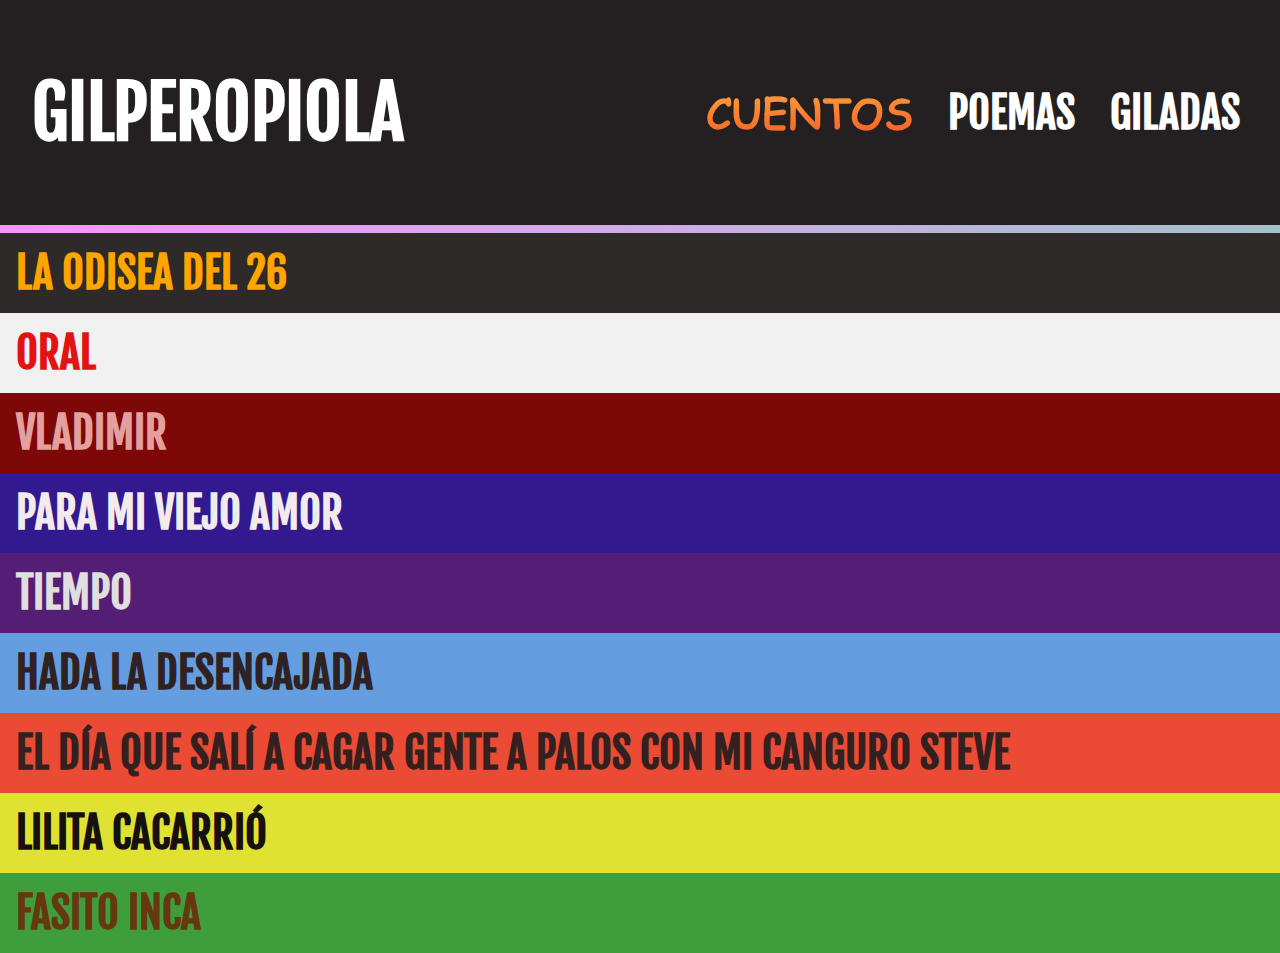
==== index.html @ e0085d78 "fixes responsive" ====
<!doctype html>
<html lang="en">

<head>
  <meta charset="utf-8">
  <meta name="viewport"
    content="width=device-width, initial-scale=0.86, maximum-scale=3.0, minimum-scale=0.86, user-scalable=no">

  <link rel="stylesheet" type="text/css" href="index.css">
  <link rel="stylesheet" type="text/css" href="CSSHelpers/Color.css">
  <link rel="stylesheet" type="text/css" href="CSSHelpers/Effects.css">
  <link rel="stylesheet" type="text/css" href="CSSHelpers/Font.css">
  <link rel="stylesheet" type="text/css" href="CSSHelpers/FontMediaQueries.css">
  <link rel="stylesheet" type="text/css" href="CSSHelpers/Misc.css">
  <link rel="stylesheet" type="text/css" href="CSSHelpers/Position.css">
  <link rel="stylesheet" type="text/css" href="CSSHelpers/Size.css">
  <link rel="stylesheet" type="text/css" href="CSSHelpers/Space.css">

  <link href="https://fonts.googleapis.com/css?family=Fjalla+One" rel="stylesheet">
  <link href="BebasNeue.ttf" rel="stylesheet">
  <link href="ComicSans.ttf" rel="stylesheet">

  <script src="https://ajax.googleapis.com/ajax/libs/jquery/3.3.1/jquery.min.js"></script>

  <title>@gilperopiola</title>
</head>

<!------------------------------------------------------------------------------>

<script>

  let selectedTab = "CUENTOS"

  $(document).ready(function () {

    $('.entry').hover(function () {
      let readLabel = $(this).children(".fifthWidth")
      readLabel.fadeIn(150)
    }, function () {
      let readLabel = $(this).children(".fifthWidth")
      readLabel.fadeOut(150)
    })

    $('.tab').hover(function () {
      let classesArray = $(this).attr('class').split(/\s+/)

      let selected = false
      for (let i = 0; i < classesArray.length; i++) {
        if (classesArray[i] === "tabSelected") {
          selected = true
        }
      }

      if (!selected) {
        $(this).addClass("lightRed")
        $(this).addClass("pointer")
      }

    }, function () {
      $(this).removeClass("lightRed")
      $(this).removeClass("pointer")
    })

    $('.tab').on("click", function () {
      $('.tab').each(function () {
        $(this).removeClass("tabSelected")
        $(this).removeClass("pointer")
      })

      $(this).addClass("tabSelected")

      selectedTab = $(this).text()

      switch (selectedTab) {
        case "CUENTOS":
          $("#cuentos").show()
          $("#poemas").hide()
          $("#giladas").hide()
          break
        case "POEMAS":
          $("#cuentos").hide()
          $("#poemas").show()
          $("#giladas").hide()
          break
        case "GILADAS":
          $("#cuentos").hide()
          $("#poemas").hide()
          $("#giladas").show()
          break
      }
    })
  })

</script>

<!------------------------------------------------------------------------------>

<body>
  <div class="quarterHeight tertiaryBack alignVertical">
    <h1 class="white fontEnormous marH32 left inlineBlock less1100fontHuge">GILPEROPIOLA</h1>

    <div class="right fullWidth alignRight">
      <h1 class="white fontHuge inlineBlock tab less1100fontMediumBig tabSelected">CUENTOS</h1>
      <h1 class="white fontHuge marH32 inlineBlock tab less1100fontMediumBig">POEMAS</h1>
      <h1 class="white fontHuge marRight40 inlineBlock tab less1100fontMediumBig">GILADAS</h1>
    </div>
  </div>

  <div class="height8 fullWidth gradientEffect"></div>

  <div id="cuentos">
    <div onclick="window.location.assign('./cuentos/la-odisea-del-26')"
      class="entry height80 alignVertical alignLeft pointer" style="background-color: #2e2a2a;">
      <h1 class="fontHuge marLeft16 fourFifthsWidth" style="color: #ffa500;">LA ODISEA DEL 26</h1>

      <div class="alignRight fifthWidth" style="display: none">
        <h1 class="fontMediumBig marRight16 right white">LEER</h1>
      </div>
    </div>
    <div onclick="window.location.assign('./cuentos/oral')" class="entry height80 alignVertical alignLeft pointer"
      style="background-color: #f1f1f1;">
      <h1 class="fontHuge marLeft16 fourFifthsWidth" style="color: #e21313;">ORAL</h1>

      <div class="alignRight fifthWidth" style="display: none">
        <h1 class="fontMediumBig marRight16 right" style="color: #e21313;">LEER</h1>
      </div>
    </div>
    <div onclick="window.location.assign('./cuentos/vladimir')" class="entry height80 alignVertical alignLeft pointer"
      style="background-color: #7e0707;">
      <h1 class="fontHuge marLeft16 fourFifthsWidth" style="color: #e49f9f;">VLADIMIR</h1>

      <div class="alignRight fifthWidth" style="display: none">
        <h1 class="fontMediumBig marRight16 right white">LEER</h1>
      </div>
    </div>
    <div onclick="window.location.assign('./cuentos/para-mi-viejo-amor')"
      class="entry height80 alignVertical alignLeft pointer" style="background-color: #32198f;">
      <h1 class="fontHuge marLeft16 fourFifthsWidth" style="color: #f3ebeb;">PARA MI VIEJO AMOR</h1>

      <div class="alignRight fifthWidth" style="display: none">
        <h1 class="fontMediumBig marRight16 right white">LEER</h1>
      </div>
    </div>
    <div onclick="window.location.assign('./cuentos/tiempo')" class="entry height80 alignVertical alignLeft pointer"
      style="background-color: #541e77;">
      <h1 class="fontHuge marLeft16 fourFifthsWidth" style="color: #dfdfdf;">TIEMPO</h1>

      <div class="alignRight fifthWidth" style="display: none">
        <h1 class="fontMediumBig marRight16 right white">LEER</h1>
      </div>
    </div>
    <div onclick="window.location.assign('./cuentos/hada-la-desencajada')"
      class="entry height80 alignVertical alignLeft pointer" style="background-color: #649ee0;">
      <h1 class="fontHuge marLeft16 fourFifthsWidth" style="color: #302222;">HADA LA DESENCAJADA</h1>

      <div class="alignRight fifthWidth" style="display: none">
        <h1 class="fontMediumBig marRight16 right white">LEER</h1>
      </div>
    </div>
    <div onclick="window.location.assign('./cuentos/el-dia-que-etc')"
      class="entry height80 alignVertical alignLeft pointer" style="background-color: #eb4a34;">
      <h1 class="fontHuge marLeft16 fourFifthsWidth less1100fontMedium" style="color: #352020;">EL DÍA QUE SALÍ A CAGAR
        GENTE A PALOS CON
        MI CANGURO STEVE
      </h1>

      <div class="alignRight fifthWidth" style="display: none">
        <h1 class="fontMediumBig marRight16 right white">LEER</h1>
      </div>
    </div>
    <div onclick="window.location.assign('./cuentos/lilita-cacarrio')"
      class="entry height80 alignVertical alignLeft pointer" style="background-color: #dfe231;">
      <h1 class="fontHuge marLeft16 fourFifthsWidth" style="color: #161010;">LILITA
        CACARRIÓ</h1>

      <div class="alignRight fifthWidth" style="display: none">
        <h1 class="fontMediumBig marRight16 right" style="color: #161010;">LEER</h1>
      </div>
    </div>
    <div onclick="window.location.assign('./cuentos/fasito-inca')"
      class="entry height80 alignVertical alignLeft pointer" style="background-color: #3f9e3c;">
      <h1 class="fontHuge marLeft16 fourFifthsWidth" style="color: #69320cf6;">FASITO INCA</h1>

      <div class="alignRight fifthWidth" style="display: none">
        <h1 class="fontMediumBig marRight16 right white">LEER</h1>
      </div>
    </div>
  </div>


  <div id="poemas" style="display: none">
    <div class="entry height80 alignVertical alignLeft pointer" style="background-color: #ac1793;">
      <h1 class="fontHuge marLeft16 fourFifthsWidth" style="color: #f8f8f8f6;">EL TERRIVIAJE</h1>

      <div class="alignRight fifthWidth" style="display: none">
        <h1 class="fontMediumBig marRight16 right white">LEER</h1>
      </div>
    </div>

    <div class="entry height80 alignVertical alignLeft pointer" style="background-color: #a58736;">
      <h1 class="fontHuge marLeft16 fourFifthsWidth" style="color: #f8f8f8f6;">PRISIÓN DE TELA</h1>

      <div class="alignRight fifthWidth" style="display: none">
        <h1 class="fontMediumBig marRight16 right white">LEER</h1>
      </div>
    </div>

    <div class="entry height80 alignVertical alignLeft pointer" style="background-color: #34be4b;">
      <h1 class="fontHuge marLeft16 fourFifthsWidth" style="color: #236b2ff6;">LA MUJER TAUTOLOGÍA</h1>

      <div class="alignRight fifthWidth" style="display: none">
        <h1 class="fontMediumBig marRight16 right white">LEER</h1>
      </div>
    </div>

    <div class="entry height80 alignVertical alignLeft pointer" style="background-color: #b13a16;">
      <h1 class="fontHuge marLeft16 fourFifthsWidth" style="color: #3f0505f6;">LABIOS DE TUCA</h1>

      <div class="alignRight fifthWidth" style="display: none">
        <h1 class="fontMediumBig marRight16 right white">LEER</h1>
      </div>
    </div>

    <div class="entry height80 alignVertical alignLeft pointer" style="background-color: #3b0f6d;">
      <h1 class="fontHuge marLeft16 fourFifthsWidth" style="color: #f8f8f8f6;">DEVENIR</h1>

      <div class="alignRight fifthWidth" style="display: none">
        <h1 class="fontMediumBig marRight16 right white">LEER</h1>
      </div>
    </div>

    <div class="entry height80 alignVertical alignLeft pointer" style="background-color: #cc7dbf;">
      <h1 class="fontHuge marLeft16 fourFifthsWidth" style="color: #000000f6;">CONI CONITA</h1>

      <div class="alignRight fifthWidth" style="display: none">
        <h1 class="fontMediumBig marRight16 right white">LEER</h1>
      </div>
    </div>

    <div class="entry height80 alignVertical alignLeft pointer" style="background-color: #78ac17;">
      <h1 class="fontHuge marLeft16 fourFifthsWidth" style="color: #0c0505f6;">SOY GILPEROPIOLA</h1>

      <div class="alignRight fifthWidth" style="display: none">
        <h1 class="fontMediumBig marRight16 right white">LEER</h1>
      </div>
    </div>

    <div class="entry height80 alignVertical alignLeft pointer" style="background-color: #68295d;">
      <h1 class="fontHuge marLeft16 fourFifthsWidth" style="color: #f8f8f8f6;">EL REINO DEL REINO DE PIPA NOVENA</h1>

      <div class="alignRight fifthWidth" style="display: none">
        <h1 class="fontMediumBig marRight16 right white">LEER</h1>
      </div>
    </div>

    <div class="entry height80 alignVertical alignLeft pointer" style="background-color: #2b67b4;">
      <h1 class="fontHuge marLeft16 fourFifthsWidth" style="color: #1f0a0af6;">CARLOTA LA GOTA</h1>

      <div class="alignRight fifthWidth" style="display: none">
        <h1 class="fontMediumBig marRight16 right white">LEER</h1>
      </div>
    </div>

    <div class="entry height80 alignVertical alignLeft pointer" style="background-color: #db9442;">
      <h1 class="fontHuge marLeft16 fourFifthsWidth" style="color: #632968f6;">NUDE DEL ALMA</h1>

      <div class="alignRight fifthWidth" style="display: none">
        <h1 class="fontMediumBig marRight16 right white">LEER</h1>
      </div>
    </div>

    <div class="entry height80 alignVertical alignLeft pointer" style="background-color: #979296;">
      <h1 class="fontHuge marLeft16 fourFifthsWidth" style="color: #fffffff6;">A VECES ESCRIBO</h1>

      <div class="alignRight fifthWidth" style="display: none">
        <h1 class="fontMediumBig marRight16 right white">LEER</h1>
      </div>
    </div>
  </div>




  <div id="giladas" style="display: none">

  </div>

</body>

</html>
---- index.css ----
html {
    height: 100%;
}

body {
	font-family: Fjalla One;
    background-color: #242021; 
    text-align: center;
    margin: 0;
    height: 100%;
}

.wholeScreen {
    height: 100%;
    background: url("background.jpg");
    background-size: cover;
}

.tabSelected {
    background-image: -webkit-linear-gradient(92deg, #f35626, #feab3a);
	-webkit-background-clip: text;
	-webkit-text-fill-color: transparent;
	-webkit-animation: hue 10s infinite linear;
}

@-webkit-keyframes hue {
    from {
      -webkit-filter: hue-rotate(0deg);
    }
    to {
      -webkit-filter: hue-rotate(-360deg);
    }
}

@font-face {
    font-family: "Comic";
    src: url("Comic.woff") format("woff");
}

.tabSelected {
    font-family: "Comic";
}
---- CSSHelpers/Color.css ----
/* lyfe companyon color schema */

/* primary: #2cbcb2 */
/* secondary: #f3ae27 */
/* tertiary: #242021 */
/* quaternary: #31a015 */

.primary {
    color: #2cbcb2;
}

.primaryBack {
    background-color: #2cbcb2;
}

.primaryBorder {
    border-color: #2cbcb2;
}

.primaryHover:hover {
    color: #2cbcb2;
}

.primaryBackHover:hover {
    background-color: #2cbcb2;
}

.secondary {
    color: #f3ae27;
}

.secondaryBack {
    background-color: #f3ae27;
}
.secondaryHover:hover {
    color: #f3ae27;
}

.secondaryBackHover:hover {
    background-color: #f3ae27;
}

.secondaryBorder {
    border-color: #f3ae27;
}

.tertiary {
    color: #242021;
}

.tertiaryBack {
    background-color: #242021;
}

.tertiaryHover:hover {
    color: #242021;
}

.tertiaryBackHover:hover {
    background-color: #242021;
}

.tertiaryBorder {
    border-color: #242021;
}

.quaternary {
    color: #31a015;
}

.quaternaryBack {
    background-color: #31a015;
}

.quaternaryHover:hover {
    color: #31a015;
}

.quaternaryBackHover:hover {
    background-color: #31a015;
}

.quaternaryBorder {
    border-color: #31a015;
}

.quinary {
    color: #e48c58;
}

.quinaryBack {
    background-color: #e48c58;
}
.quinaryHover:hover {
    color: #e48c58;
}

.quinaryBackHover:hover {
    background-color: #e48c58;
}

.quinaryBorder {
    border-color: #e48c58;
}

/* general */

.white {
    color: white;
}

.whiteImportant {
    color: white!important;
}

.whiteBack {
    background-color: white;
}
.whiteHover:hover {
    color: white;
}

.whiteBackHover:hover {
    background-color: white;
}

.whiteBorder {
    border-color: white;
}

.gray {
    color: gray;
}

.grayBack {
    background-color: gray;
}
.grayHover:hover {
    color: gray;
}

.grayBackHover:hover {
    background-color: gray;
}

.grayBorder {
    border-color: gray;
}

.darkGray {
    color: #484848;
}

.darkGrayBack {
    background-color: #484848;
}
.darkGrayHover:hover {
    color: #484848;
}

.darkGrayBackHover:hover {
    background-color: #484848;
}

.darkGrayBorder {
    border-color: #484848;
}

.black {
    color: black;
}

.blackBack {
    background-color: black;
}
.blackHover:hover {
    color: black;
}

.blackBackHover:hover {
    background-color: black;
}

.blackBorder {
    border-color: black;
}

.red {
    color: red;
}

.redBack {
    background-color: red;
}
.redHover:hover {
    color: red;
}

.redBackHover:hover {
    background-color: red;
}

.lightRed {
    color: #f74949;
}

.lightRedBack {
    background-color: #f74949;
}
.lightRedHover:hover {
    color: #f74949;
}

.lightRedBackHover:hover {
    background-color: #f74949;
}

.darkRed {
    color: #b10000;
}

.darkRedBack {
    background-color: #b10000;
}
.darkRedHover:hover {
    color: #b10000;
}

.darkRedBackHover:hover {
    background-color: #b10000;
}

.brownishRed {
    color: #a91a1a;
}

.brownishRedBack {
    background-color: #a91a1a;
}

.green {
    color: green;
}

.greenBack {
    background-color: green;
}
.greenHover:hover {
    color: green;
}

.greenBackHover:hover {
    background-color: green;
}

.lightGreen {
    color: #3fc327;
}

.lightGreenBack {
    background-color: #3fc327;
}
.lightGreenHover:hover {
    color: #3fc327;
}

.lightGreenBackHover:hover {
    background-color: #3fc327;
}

.darkGreen {
    color: #1a4d1a;
}

.darkGreenBack {
    background-color: #1a4d1a;
}
.darkGreenHover:hover {
    color: #1a4d1a;
}

.darkGreenBackHover:hover {
    background-color: #1a4d1a;
}

.lime {
    color: greenyellow;
}

.limeBack {
    background-color: greenyellow;
}
.limeHover:hover {
    color: greenyellow;
}

.limeBackHover:hover {
    background-color: greenyellow;
}

.yellow {
    color: yellow;
}

.yellowBack {
    background-color: yellow;
}

.orange {
    color: orange;
}

.orangeBack {
    background-color: orange;
}

.blue {
    color: blue;
}

.blueBack {
    background-color: blue;
}

.lightBlue {
    color: #5faeff;
}

.lightBlueBack {
    background-color: #5faeff;
}

.silver {
    color: #f0f2f5;
}

.silverBack {
    background-color: #f0f2f5;
}
.silverHover:hover {
    color: #f0f2f5;
}

.silverBackHover:hover {
    background-color: #f0f2f5;
}
---- CSSHelpers/Effects.css ----
.darken {
    background:linear-gradient(
        rgba(0, 0, 0, 0.1), 
        rgba(0, 0, 0, 0.1)
    );
}

.translucent {
    opacity: 0.7;
}

.shadowRight {
    -webkit-box-shadow: 2px 0px 4px -1px rgba(51,51,51,1);
    -moz-box-shadow: 2px 0px 4px -1px rgba(51,51,51,1);
    box-shadow: 2px 0px 4px -1px rgba(51,51,51,1);
}

.shadowDown {
    -webkit-box-shadow: 0px 3px 4px -1px rgba(51,51,51,1);
    -moz-box-shadow: 0px 3px 4px -1px rgba(51,51,51,1);
    box-shadow: 0px 3px 4px -1px rgba(51,51,51,1);
}

/* effects */
.hoverEffect1:hover{
    background-color: #5faeff;
    color: white;
    font-weight: bold;
    transition: 0.125s;
}

.gradientEffect {
    background: linear-gradient(270deg, #aa5af0, #342aff, #ff3b2a, #ffbe2a, #2aff83, #f895ff);
    background-size: 1200% 1200%;

    -webkit-animation: GradientEffect 15s ease infinite;
    -moz-animation: GradientEffect 15s ease infinite;
    animation: GradientEffect 15s ease infinite;
}

.gradientEffect2 {
    background: linear-gradient(270deg, #3a353e, #61169e);
    background-size: 400% 400%;
    
    -webkit-animation: GradientEffect 5s ease infinite;
    -moz-animation: GradientEffect 5s ease infinite;
    animation: GradientEffect 5s ease infinite;
}

.gradientEffectDark {
    background: linear-gradient(270deg, #3a353e, #61169e, #9e2116, #439e16, #1032af, #9e2d6a);
    background-size: 1200% 1200%;

    -webkit-animation: GradientEffect 5s ease infinite;
    -moz-animation: GradientEffect 5s ease infinite;
    animation: GradientEffect 5s ease infinite;
}

@-webkit-keyframes GradientEffect {
    0%{background-position:0% 50%}
    50%{background-position:100% 50%}
    100%{background-position:0% 50%}
}
@-moz-keyframes GradientEffect {
    0%{background-position:0% 50%}
    50%{background-position:100% 50%}
    100%{background-position:0% 50%}
}
@keyframes GradientEffect {
    0%{background-position:0% 50%}
    50%{background-position:100% 50%}
    100%{background-position:0% 50%}
}
---- CSSHelpers/Font.css ----
.fjallaOne {
    font-family: "Fjalla One";
}

.bitter {
    font-family: "Bitter";
}

.fontSmall {
    font-size: 14px;
}

.fontMedium {
    font-size: 24px;
}

.fontMediumBig {
    font-size: 28px;
}

.fontBig {
    font-size: 32px;
}

.fontHuge {
    font-size: 42px;
}

.fontEnormous {
    font-size: 72px;
}

.bold {
    font-weight: bold;
}

/* in-depth */

.font10 {
    font-size: 10px;
}

.font12 {
    font-size: 12px;
}

.font14 {
    font-size: 14px;
}

.font16 {
    font-size: 16px;
}

.font18 {
    font-size: 18px;
}

.font20 {
    font-size: 20px;
}

.uppercase {
    text-transform: uppercase;
}

.lowercase {
    text-transform: lowercase;
}

.lineHeight10 {
    line-height: 10em;
}
---- CSSHelpers/FontMediaQueries.css ----
@media (max-width: 1100px) {
    .less1100fjallaOne {
        font-family: "Fjalla One";
    }

    .less1100bitter {
        font-family: "Bitter";
    }

    .less1100fontSmall {
        font-size: 14px;
    }

    .less1100fontMedium {
        font-size: 24px;
    }

    .less1100fontMediumBig {
        font-size: 28px;
    }

    .less1100fontBig {
        font-size: 32px;
    }

    .less1100fontHuge {
        font-size: 42px;
    }

    .less1100fontEnormous {
        font-size: 72px;
    }

    .less1100bold {
        font-weight: bold;
    }

    /* in-depth */

    .less1100font10 {
        font-size: 10px;
    }

    .less1100font12 {
        font-size: 12px;
    }

    .less1100font14 {
        font-size: 14px;
    }

    .less1100font16 {
        font-size: 16px;
    }

    .less1100font18 {
        font-size: 18px;
    }

    .less1100font20 {
        font-size: 20px;
    }

    .less1100uppercase {
        text-transform: uppercase;
    }

    .less1100lowercase {
        text-transform: lowercase;
    }

    .less1100lineHeight10 {
        line-height: 10em;
    }
}
---- CSSHelpers/Misc.css ----
.pointer {
    cursor: pointer;
}

.hidden {
    display: none;
}

.scrollY {
    overflow-y: scroll;
}

.scrollX {
    overflow-x: scroll;
}

/* special selectors */
.oddDarken:nth-child(even) {
    background:linear-gradient(
        rgba(0, 0, 0, 0.2), 
        rgba(0, 0, 0, 0.2)
    );
}

.silverPlaceholder::-webkit-input-placeholder {
    color: #f0f2f5;
}
---- CSSHelpers/Position.css ----
.inline {
    display: inline;
}

.inlineBlock {
    display: inline-block;
}

.block {
    display: block;
}

.left {
    float: left;
}

.right {
    float: right;
}

.alignLeft {
    text-align: left;
}

.alignCenter {
    text-align: center;
}

.alignRight {
    text-align: right;
}

/* position fixed */
.left0 {
    position: fixed;
    left: 0;
}
.right0 {
    position: fixed;
    right: 0;
}
.top0 {
    position: fixed;
    top: 0;
}
.bottom0 {
    position: fixed;
    bottom: 0;
}

.right24 {
    position: fixed;
    right: 24px;
} 

.bottom24 {
    position: fixed;
    bottom: 24px;
} 

.top64 {
    position: fixed;
    top: 64px;
}

/* distance */
.z1 {
    z-index: 1;
}

.z2 {
    z-index: 2;
}

.z5 {
    z-index: 5;
}

.z10 {
    z-index: 10;
}

/* vertical-align */
.valignBottom {
    vertical-align: bottom;
}

.valignMiddle {
    vertical-align: middle;
}

.valignTop {
    vertical-align: top;
}

.alignVertical {
    display:flex;
    align-items:center; 
}
---- CSSHelpers/Size.css ----
.fullWidth {
    width: 100%;
}

.fullHeight {
    height: 100%;
}

.fourFifthsWidth {
    width: 80%;
}

.fourFifthsHeight {
    height: 80%;
}

.threeQuartersWidth {
    width: 75%;
}

.threeQuartersHeight {
    height: 75%;
}

.twoThirdsWidth {
    width: 66%;
}

.twoThirdsHeight {
    height: 66%;
}

.halfWidth {
    width: 50%;
}

.halfHeight {
    height: 50%;
}

.thirdWidth {
    width: 33.3%;
}

.thirdHeight {
    height: 33.3%;
}

.quarterWidth {
    width: 25%;
}

.quarterHeight {
    height: 25%;
}

.fifthWidth {
    width: 20%;
}

.fifthHeight {
    height: 20%;
}

.width40 {
    width: 40px;
}

.width50 {
    width: 50px;
}

.width60 {
    width: 60px;
}

.height8 {
    height: 8px;
}

.height40 {
    height: 40px;
}

.height50 {
    height: 50px;
}

.height60 {
    height: 60px;
}

.height80 {
    height: 80px;
}

.height100 {
    height: 100px;
}

.minHeight80 {
    min-height: 80px;
}

.maxWidth300 {
    max-width: 300px;
}

/* borders */

.noBorder {
    border: none;
}

.noRadius {
    border-radius: 0;
}

.square {
    border-radius: 0;
}

.round {
    border-radius: 4px;
}

.minHeight200 {
    min-height: 200px;
}
---- CSSHelpers/Space.css ----
.noPadLeft {
    padding-left: 0;
}

.noPadRight {
    padding-right: 0;
}

.noPadBottom {
    padding-bottom: 0;
}

.noPadTop {
    padding-top: 0;
}

.noPadH {
    padding-left: 0;
    padding-right: 0;
}

.noPadV {
    padding-bottom: 0;
    padding-top: 0;
}

.pad4 {
    padding: 4px;
}

.padLeft8 {
    padding-left: 8px;
}

.padRight8 {
    padding-right: 8px;
}

.padBottom8 {
    padding-bottom: 8px;
}

.padTop8 {
    padding-top: 8px;
}

.padH8 {
    padding-left: 8px;
    padding-right: 8px;
}

.padV8 {
    padding-bottom: 8px;
    padding-top: 8px;
}

.pad8 {
    padding: 8px;
}

.pad16 {
    padding: 16px;
}

.padLeft16 {
    padding-left: 16px;
}

.padRight16 {
    padding-right: 16px;
}

.padBottom16 {
    padding-bottom: 16px;
}

.padTop16 {
    padding-top: 16px;
}

.padH16 {
    padding-left: 16px;
    padding-right: 16px;
}

.padV16 {
    padding-bottom: 16px;
    padding-top: 16px;
}

.pad16 {
    padding: 16px;
}

.padLeft24 {
    padding-left: 24px;
}

.padRight24 {
    padding-right: 24px;
}

.padBottom24 {
    padding-bottom: 24px;
}

.padTop24 {
    padding-top: 24px;
}

.padH24 {
    padding-left: 24px;
    padding-right: 24px;
}

.padV24 {
    padding-bottom: 24px;
    padding-top: 24px;
}

.pad24 {
    padding: 24px;
}

.padLeft32 {
    padding-left: 32px;
}

.padRight32 {
    padding-right: 32px;
}

.padBottom32 {
    padding-bottom: 32px;
}

.padTop32 {
    padding-top: 32px;
}

.padH32 {
    padding-left: 32px;
    padding-right: 32px;
}

.padV32 {
    padding-bottom: 32px;
    padding-top: 32px;
}

.pad32 {
    padding: 32px;
}

.noMarLeft {
    margin-left: 0;
}

.noMarRight {
    margin-right: 0;
}

.noMarBottom {
    margin-bottom: 0;
}

.noMarTop {
    margin-top: 0;
}

.noMarH {
    margin-left: 0;
    margin-right: 0;
}

.noMarV {
    margin-bottom: 0;
    margin-top: 0;
}

.marTop3Minus {
    margin-top: -3px;
}

.marBottom4 {
    margin-bottom: 4px;
}

.marBottom4Minus {
    margin-bottom: -4px;
}

.marTop4 {
    margin-top: 4px;
}

.marLeft8 {
    margin-left: 8px;
}

.marLeft8Minus {
    margin-left: -8px;
}

.marRight8 {
    margin-right: 8px;
}

.marRight8Minus {
    margin-right: -8px;
}

.marBottom8 {
    margin-bottom: 8px;
}

.marTop8 {
    margin-top: 8px;
}

.marV4 {
    margin-bottom: 4px;
    margin-top: 4px;
}

.marH8 {
    margin-left: 8px;
    margin-right: 8px;
}

.marV8 {
    margin-bottom: 8px;
    margin-top: 8px;
}

.marLeft16 {
    margin-left: 16px;
}

.marRight16 {
    margin-right: 16px;
}

.marBottom16 {
    margin-bottom: 16px;
}

.marTop16 {
    margin-top: 16px;
}

.marH16 {
    margin-left: 16px;
    margin-right: 16px;
}

.marV16 {
    margin-bottom: 16px;
    margin-top: 16px;
}

.marLeft24 {
    margin-left: 24px;
}

.marLeft24Minus {
    margin-left: -24px;
}

.marRight24 {
    margin-right: 24px;
}

.marBottom24 {
    margin-bottom: 24px;
}

.marTop24 {
    margin-top: 24px;
}

.marH24 {
    margin-left: 24px;
    margin-right: 24px;
}

.marV24 {
    margin-bottom: 24px;
    margin-top: 24px;
}

.marLeft32 {
    margin-left: 32px;
}

.marRight32 {
    margin-right: 32px;
}

.marBottom32 {
    margin-bottom: 32px;
}

.marTop32 {
    margin-top: 32px;
}

.marTop32Minus {
    margin-top: -32px;
}

.marH32 {
    margin-left: 32px;
    margin-right: 32px;
}

.marV32 {
    margin-bottom: 32px;
    margin-top: 32px;
}

.marRight40 {
    margin-right: 40px;
}

.marHAuto {
    margin-left: auto;
    margin-right: auto;
}

.marVAuto {
    margin-bottom: auto;
    margin-top: auto;
}
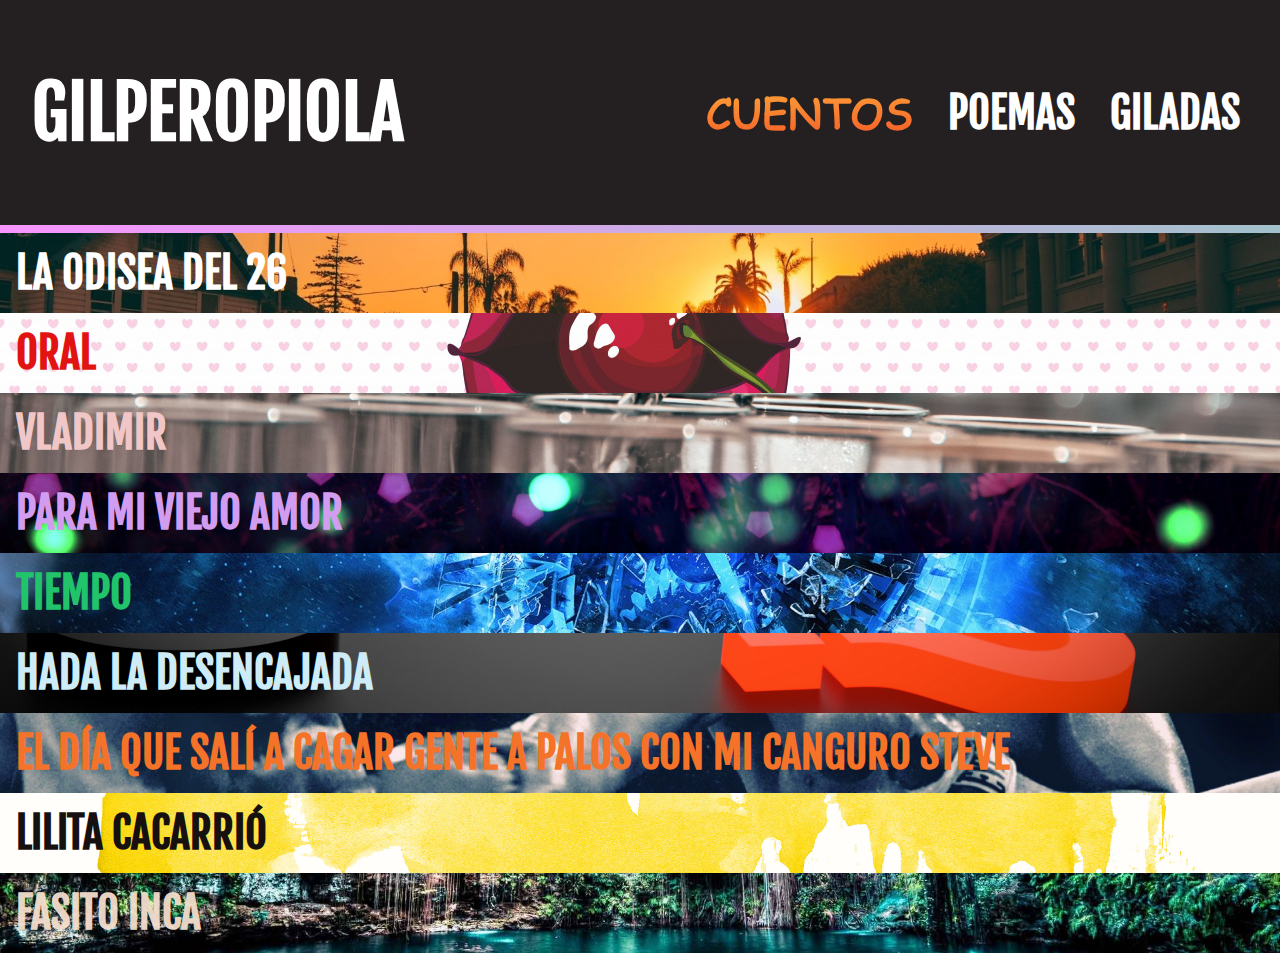
==== commit abdf5f7b: "fixes responsive" ====
--- a/index.html
+++ b/index.html
@@ -15,6 +15,7 @@
   <link rel="stylesheet" type="text/css" href="CSSHelpers/Position.css">
   <link rel="stylesheet" type="text/css" href="CSSHelpers/Size.css">
   <link rel="stylesheet" type="text/css" href="CSSHelpers/Space.css">
+  <link rel="stylesheet" type="text/css" href="CSSHelpers/SpaceMediaQueries.css">
 
   <link href="https://fonts.googleapis.com/css?family=Fjalla+One" rel="stylesheet">
   <link href="BebasNeue.ttf" rel="stylesheet">
@@ -96,13 +97,14 @@
 <!------------------------------------------------------------------------------>
 
 <body>
-  <div class="quarterHeight tertiaryBack alignVertical">
-    <h1 class="white fontEnormous marH32 left inlineBlock less1100fontHuge">GILPEROPIOLA</h1>
+  <div class="quarterHeight tertiaryBack alignVertical landscapeHalfHeight bg">
+    <h1 class="white fontEnormous marH32 left inlineBlock less1100fontHuge less750fontBig">GILPEROPIOLA</h1>
 
     <div class="right fullWidth alignRight">
-      <h1 class="white fontHuge inlineBlock tab less1100fontMediumBig tabSelected">CUENTOS</h1>
-      <h1 class="white fontHuge marH32 inlineBlock tab less1100fontMediumBig">POEMAS</h1>
-      <h1 class="white fontHuge marRight40 inlineBlock tab less1100fontMediumBig">GILADAS</h1>
+      <h1 class="white fontHuge inlineBlock less1100fontMediumBig less750fontSmall tab tabSelected">CUENTOS</h1>
+      <h1 class="white fontHuge marH32 inlineBlock less1100fontMediumBig less750fontSmall less750marH8 tab">POEMAS</h1>
+      <h1 class="white fontHuge marRight40 inlineBlock less1100fontMediumBig less750fontSmall tab">
+        GILADAS</h1>
     </div>
   </div>
 
@@ -110,56 +112,58 @@
 
   <div id="cuentos">
     <div onclick="window.location.assign('./cuentos/la-odisea-del-26')"
-      class="entry height80 alignVertical alignLeft pointer" style="background-color: #2e2a2a;">
-      <h1 class="fontHuge marLeft16 fourFifthsWidth" style="color: #ffa500;">LA ODISEA DEL 26</h1>
-
-      <div class="alignRight fifthWidth" style="display: none">
-        <h1 class="fontMediumBig marRight16 right white">LEER</h1>
-      </div>
-    </div>
-    <div onclick="window.location.assign('./cuentos/oral')" class="entry height80 alignVertical alignLeft pointer"
-      style="background-color: #f1f1f1;">
-      <h1 class="fontHuge marLeft16 fourFifthsWidth" style="color: #e21313;">ORAL</h1>
+      class="entry height80 alignVertical alignLeft pointer bg26" style="background-color: #2e2a2a;">
+      <h1 class="fontHuge marLeft16 fourFifthsWidth less750fontBig" style="color: white;">LA ODISEA DEL 26</h1>
+
+      <div class="alignRight fifthWidth" style="display: none">
+        <h1 class="fontMediumBig marRight16 right white">LEER</h1>
+      </div>
+    </div>
+    <div onclick="window.location.assign('./cuentos/oral')"
+      class="entry height80 alignVertical alignLeft pointer bgOral" style="background-color: #f1f1f1;">
+      <h1 class="fontHuge marLeft16 fourFifthsWidth less750fontBig" style="color: #e21313;">ORAL</h1>
 
       <div class="alignRight fifthWidth" style="display: none">
         <h1 class="fontMediumBig marRight16 right" style="color: #e21313;">LEER</h1>
       </div>
     </div>
-    <div onclick="window.location.assign('./cuentos/vladimir')" class="entry height80 alignVertical alignLeft pointer"
-      style="background-color: #7e0707;">
-      <h1 class="fontHuge marLeft16 fourFifthsWidth" style="color: #e49f9f;">VLADIMIR</h1>
+    <div onclick="window.location.assign('./cuentos/vladimir')"
+      class="entry height80 alignVertical alignLeft pointer bgVladimir" style="background-color: #7e0707;">
+      <h1 class="fontHuge marLeft16 fourFifthsWidth less750fontBig" style="color: #f0c6c6;">VLADIMIR</h1>
 
       <div class="alignRight fifthWidth" style="display: none">
         <h1 class="fontMediumBig marRight16 right white">LEER</h1>
       </div>
     </div>
     <div onclick="window.location.assign('./cuentos/para-mi-viejo-amor')"
-      class="entry height80 alignVertical alignLeft pointer" style="background-color: #32198f;">
-      <h1 class="fontHuge marLeft16 fourFifthsWidth" style="color: #f3ebeb;">PARA MI VIEJO AMOR</h1>
-
-      <div class="alignRight fifthWidth" style="display: none">
-        <h1 class="fontMediumBig marRight16 right white">LEER</h1>
-      </div>
-    </div>
-    <div onclick="window.location.assign('./cuentos/tiempo')" class="entry height80 alignVertical alignLeft pointer"
-      style="background-color: #541e77;">
-      <h1 class="fontHuge marLeft16 fourFifthsWidth" style="color: #dfdfdf;">TIEMPO</h1>
+      class="entry height80 alignVertical alignLeft pointer bgViejoAmor" style="background-color: #32198f;">
+      <h1 class="fontHuge marLeft16 fourFifthsWidth less750fontBig " style="color: #d29df1;">PARA MI VIEJO AMOR</h1>
+
+      <div class="alignRight fifthWidth" style="display: none">
+        <h1 class="fontMediumBig marRight16 right white">LEER</h1>
+      </div>
+    </div>
+    <div onclick="window.location.assign('./cuentos/tiempo')"
+      class="entry height80 alignVertical alignLeft pointer bgTiempo" style="background-color: #541e77;">
+      <h1 class="fontHuge marLeft16 fourFifthsWidth less750fontBig" style="color: #21c46a;">TIEMPO</h1>
 
       <div class="alignRight fifthWidth" style="display: none">
         <h1 class="fontMediumBig marRight16 right white">LEER</h1>
       </div>
     </div>
     <div onclick="window.location.assign('./cuentos/hada-la-desencajada')"
-      class="entry height80 alignVertical alignLeft pointer" style="background-color: #649ee0;">
-      <h1 class="fontHuge marLeft16 fourFifthsWidth" style="color: #302222;">HADA LA DESENCAJADA</h1>
+      class="entry height80 alignVertical alignLeft pointer bgHada" style="background-color: #649ee0;">
+      <h1 class="fontHuge marLeft16 fourFifthsWidth less750fontBig" style="color: rgb(205, 236, 248);">HADA LA
+        DESENCAJADA</h1>
 
       <div class="alignRight fifthWidth" style="display: none">
         <h1 class="fontMediumBig marRight16 right white">LEER</h1>
       </div>
     </div>
     <div onclick="window.location.assign('./cuentos/el-dia-que-etc')"
-      class="entry height80 alignVertical alignLeft pointer" style="background-color: #eb4a34;">
-      <h1 class="fontHuge marLeft16 fourFifthsWidth less1100fontMedium" style="color: #352020;">EL DÍA QUE SALÍ A CAGAR
+      class="entry height80 alignVertical alignLeft pointer bgSteve" style="background-color: #eb4a34;">
+      <h1 class="fontHuge marLeft16 fourFifthsWidth less1100fontMedium  less750fontSmall" style="color: #f57328;">EL DÍA
+        QUE SALÍ A CAGAR
         GENTE A PALOS CON
         MI CANGURO STEVE
       </h1>
@@ -169,8 +173,8 @@
       </div>
     </div>
     <div onclick="window.location.assign('./cuentos/lilita-cacarrio')"
-      class="entry height80 alignVertical alignLeft pointer" style="background-color: #dfe231;">
-      <h1 class="fontHuge marLeft16 fourFifthsWidth" style="color: #161010;">LILITA
+      class="entry height80 alignVertical alignLeft pointer bgLilita" style="background-color: #dfe231;">
+      <h1 class="fontHuge marLeft16 fourFifthsWidth less750fontBig" style="color: #161010;">LILITA
         CACARRIÓ</h1>
 
       <div class="alignRight fifthWidth" style="display: none">
@@ -178,8 +182,8 @@
       </div>
     </div>
     <div onclick="window.location.assign('./cuentos/fasito-inca')"
-      class="entry height80 alignVertical alignLeft pointer" style="background-color: #3f9e3c;">
-      <h1 class="fontHuge marLeft16 fourFifthsWidth" style="color: #69320cf6;">FASITO INCA</h1>
+      class="entry height80 alignVertical alignLeft pointer bgFasitoInca" style="background-color: #3f9e3c;">
+      <h1 class="fontHuge marLeft16 fourFifthsWidth less750fontBig" style="color: #f5dfcff6;">FASITO INCA</h1>
 
       <div class="alignRight fifthWidth" style="display: none">
         <h1 class="fontMediumBig marRight16 right white">LEER</h1>
@@ -190,7 +194,7 @@
 
   <div id="poemas" style="display: none">
     <div class="entry height80 alignVertical alignLeft pointer" style="background-color: #ac1793;">
-      <h1 class="fontHuge marLeft16 fourFifthsWidth" style="color: #f8f8f8f6;">EL TERRIVIAJE</h1>
+      <h1 class="fontHuge marLeft16 fourFifthsWidth less750fontBig" style="color: #f8f8f8f6;">EL TERRIVIAJE</h1>
 
       <div class="alignRight fifthWidth" style="display: none">
         <h1 class="fontMediumBig marRight16 right white">LEER</h1>
@@ -198,7 +202,7 @@
     </div>
 
     <div class="entry height80 alignVertical alignLeft pointer" style="background-color: #a58736;">
-      <h1 class="fontHuge marLeft16 fourFifthsWidth" style="color: #f8f8f8f6;">PRISIÓN DE TELA</h1>
+      <h1 class="fontHuge marLeft16 fourFifthsWidth less750fontBig" style="color: #f8f8f8f6;">PRISIÓN DE TELA</h1>
 
       <div class="alignRight fifthWidth" style="display: none">
         <h1 class="fontMediumBig marRight16 right white">LEER</h1>
@@ -206,7 +210,7 @@
     </div>
 
     <div class="entry height80 alignVertical alignLeft pointer" style="background-color: #34be4b;">
-      <h1 class="fontHuge marLeft16 fourFifthsWidth" style="color: #236b2ff6;">LA MUJER TAUTOLOGÍA</h1>
+      <h1 class="fontHuge marLeft16 fourFifthsWidth less750fontBig" style="color: #236b2ff6;">LA MUJER TAUTOLOGÍA</h1>
 
       <div class="alignRight fifthWidth" style="display: none">
         <h1 class="fontMediumBig marRight16 right white">LEER</h1>
@@ -214,7 +218,7 @@
     </div>
 
     <div class="entry height80 alignVertical alignLeft pointer" style="background-color: #b13a16;">
-      <h1 class="fontHuge marLeft16 fourFifthsWidth" style="color: #3f0505f6;">LABIOS DE TUCA</h1>
+      <h1 class="fontHuge marLeft16 fourFifthsWidth less750fontBig" style="color: #3f0505f6;">LABIOS DE TUCA</h1>
 
       <div class="alignRight fifthWidth" style="display: none">
         <h1 class="fontMediumBig marRight16 right white">LEER</h1>
@@ -222,7 +226,7 @@
     </div>
 
     <div class="entry height80 alignVertical alignLeft pointer" style="background-color: #3b0f6d;">
-      <h1 class="fontHuge marLeft16 fourFifthsWidth" style="color: #f8f8f8f6;">DEVENIR</h1>
+      <h1 class="fontHuge marLeft16 fourFifthsWidth less750fontBig" style="color: #f8f8f8f6;">DEVENIR</h1>
 
       <div class="alignRight fifthWidth" style="display: none">
         <h1 class="fontMediumBig marRight16 right white">LEER</h1>
@@ -230,7 +234,7 @@
     </div>
 
     <div class="entry height80 alignVertical alignLeft pointer" style="background-color: #cc7dbf;">
-      <h1 class="fontHuge marLeft16 fourFifthsWidth" style="color: #000000f6;">CONI CONITA</h1>
+      <h1 class="fontHuge marLeft16 fourFifthsWidth less750fontBig" style="color: #000000f6;">CONI CONITA</h1>
 
       <div class="alignRight fifthWidth" style="display: none">
         <h1 class="fontMediumBig marRight16 right white">LEER</h1>
@@ -238,7 +242,7 @@
     </div>
 
     <div class="entry height80 alignVertical alignLeft pointer" style="background-color: #78ac17;">
-      <h1 class="fontHuge marLeft16 fourFifthsWidth" style="color: #0c0505f6;">SOY GILPEROPIOLA</h1>
+      <h1 class="fontHuge marLeft16 fourFifthsWidth less750fontBig" style="color: #0c0505f6;">SOY GILPEROPIOLA</h1>
 
       <div class="alignRight fifthWidth" style="display: none">
         <h1 class="fontMediumBig marRight16 right white">LEER</h1>
@@ -246,7 +250,8 @@
     </div>
 
     <div class="entry height80 alignVertical alignLeft pointer" style="background-color: #68295d;">
-      <h1 class="fontHuge marLeft16 fourFifthsWidth" style="color: #f8f8f8f6;">EL REINO DEL REINO DE PIPA NOVENA</h1>
+      <h1 class="fontHuge marLeft16 fourFifthsWidth less750fontBig" style="color: #f8f8f8f6;">EL REINO DEL REINO DE PIPA
+        NOVENA</h1>
 
       <div class="alignRight fifthWidth" style="display: none">
         <h1 class="fontMediumBig marRight16 right white">LEER</h1>
@@ -254,7 +259,7 @@
     </div>
 
     <div class="entry height80 alignVertical alignLeft pointer" style="background-color: #2b67b4;">
-      <h1 class="fontHuge marLeft16 fourFifthsWidth" style="color: #1f0a0af6;">CARLOTA LA GOTA</h1>
+      <h1 class="fontHuge marLeft16 fourFifthsWidth less750fontBig" style="color: #1f0a0af6;">CARLOTA LA GOTA</h1>
 
       <div class="alignRight fifthWidth" style="display: none">
         <h1 class="fontMediumBig marRight16 right white">LEER</h1>
@@ -262,7 +267,7 @@
     </div>
 
     <div class="entry height80 alignVertical alignLeft pointer" style="background-color: #db9442;">
-      <h1 class="fontHuge marLeft16 fourFifthsWidth" style="color: #632968f6;">NUDE DEL ALMA</h1>
+      <h1 class="fontHuge marLeft16 fourFifthsWidth less750fontBig" style="color: #632968f6;">NUDE DEL ALMA</h1>
 
       <div class="alignRight fifthWidth" style="display: none">
         <h1 class="fontMediumBig marRight16 right white">LEER</h1>
@@ -270,7 +275,7 @@
     </div>
 
     <div class="entry height80 alignVertical alignLeft pointer" style="background-color: #979296;">
-      <h1 class="fontHuge marLeft16 fourFifthsWidth" style="color: #fffffff6;">A VECES ESCRIBO</h1>
+      <h1 class="fontHuge marLeft16 fourFifthsWidth less750fontBig" style="color: #fffffff6;">A VECES ESCRIBO</h1>
 
       <div class="alignRight fifthWidth" style="display: none">
         <h1 class="fontMediumBig marRight16 right white">LEER</h1>
--- a/index.css
+++ b/index.css
@@ -8,6 +8,60 @@
     text-align: center;
     margin: 0;
     height: 100%;
+}
+
+.bg {
+    background: url("bg.jpg");
+    background-size: cover;
+}
+
+.bg26 {
+    background: url("./cuentos/la-odisea-del-26/background.jpg");
+    background-size: cover;
+    background-position-y: -282px;
+}
+.bgOral {
+    background: url("./cuentos/oral/background.jpg");
+    background-size: cover;
+    background-position-y: 435px;
+}
+.bgVladimir {
+    background: url("./cuentos/vladimir/background.jpg");
+    background-size: cover;
+    background-position-y: 300px;
+}
+.bgViejoAmor {
+    background: url("./cuentos/para-mi-viejo-amor/background.jpg");
+    background-size: cover;
+    background-position-y: 136px;
+}
+.bgTiempo {
+    background: url("./cuentos/tiempo/background.jpg");
+    background-size: cover;
+    background-position-y: 378px;
+}
+.bgHada {
+    background: url("./cuentos/hada-la-desencajada/background.jpg");
+    background-size: cover;
+    background-position-y: 232px;
+
+}
+.bgSteve {
+    background: url("./cuentos/el-dia-que-etc/background.jpg");
+    background-size: cover;
+    background-position-y: 319px;
+
+}
+.bgLilita {
+    background: url("./cuentos/lilita-cacarrio/background.jpg");
+    background-size: cover;
+    background-position-y: 257px;
+
+}
+.bgFasitoInca {
+    background: url("./cuentos/fasito-inca/background.jpg");
+    background-size: cover;
+    background-position-y: 280px;
 }
 
 .wholeScreen {
@@ -39,4 +93,23 @@
 
 .tabSelected {
     font-family: "Comic";
+}
+
+@media screen and (max-height: 550px) {
+    .landscapeHalfHeight {
+        height: 50%!important;
+    }
+}
+@media screen and (max-width: 1000px) {
+    .bgOral {
+        background-position-y: 330px;
+    }
+}
+@media screen and (max-width: 720px) {
+    .bg26 {
+        background-position-y: -190px;
+    }
+    .bgHada {
+        background-position-y: 170px;
+    }
 }--- a/CSSHelpers/FontMediaQueries.css
+++ b/CSSHelpers/FontMediaQueries.css
@@ -73,3 +73,82 @@
         line-height: 10em;
     }
 }
+
+
+/* 750 */
+@media (max-width: 750px) {
+    .less750fjallaOne {
+        font-family: "Fjalla One";
+    }
+
+    .less750bitter {
+        font-family: "Bitter";
+    }
+
+    .less750fontSmall {
+        font-size: 14px;
+    }
+
+    .less750fontMedium {
+        font-size: 24px;
+    }
+
+    .less750fontMediumBig {
+        font-size: 28px;
+    }
+
+    .less750fontBig {
+        font-size: 32px;
+    }
+
+    .less750fontHuge {
+        font-size: 42px;
+    }
+
+    .less750fontEnormous {
+        font-size: 72px;
+    }
+
+    .less750bold {
+        font-weight: bold;
+    }
+
+    /* in-depth */
+
+    .less750font10 {
+        font-size: 10px;
+    }
+
+    .less750font12 {
+        font-size: 12px;
+    }
+
+    .less750font14 {
+        font-size: 14px;
+    }
+
+    .less750font16 {
+        font-size: 16px;
+    }
+
+    .less750font18 {
+        font-size: 18px;
+    }
+
+    .less750font20 {
+        font-size: 20px;
+    }
+
+    .less750uppercase {
+        text-transform: uppercase;
+    }
+
+    .less750lowercase {
+        text-transform: lowercase;
+    }
+
+    .less750lineHeight10 {
+        line-height: 10em;
+    }
+}
+
--- a/CSSHelpers/SpaceMediaQueries.css
+++ b/CSSHelpers/SpaceMediaQueries.css
@@ -0,0 +1,336 @@
+@media (max-width: 750px) {
+    .less750noPadLeft {
+        padding-left: 0;
+    }
+    
+    .less750noPadRight {
+        padding-right: 0;
+    }
+    
+    .less750noPadBottom {
+        padding-bottom: 0;
+    }
+    
+    .less750noPadTop {
+        padding-top: 0;
+    }
+    
+    .less750noPadH {
+        padding-left: 0;
+        padding-right: 0;
+    }
+    
+    .less750noPadV {
+        padding-bottom: 0;
+        padding-top: 0;
+    }
+    
+    .less750pad4 {
+        padding: 4px;
+    }
+    
+    .less750padLeft8 {
+        padding-left: 8px;
+    }
+    
+    .less750padRight8 {
+        padding-right: 8px;
+    }
+    
+    .less750padBottom8 {
+        padding-bottom: 8px;
+    }
+    
+    .less750padTop8 {
+        padding-top: 8px;
+    }
+    
+    .less750padH8 {
+        padding-left: 8px;
+        padding-right: 8px;
+    }
+    
+    .less750padV8 {
+        padding-bottom: 8px;
+        padding-top: 8px;
+    }
+    
+    .less750pad8 {
+        padding: 8px;
+    }
+    
+    .less750pad16 {
+        padding: 16px;
+    }
+    
+    .less750padLeft16 {
+        padding-left: 16px;
+    }
+    
+    .less750padRight16 {
+        padding-right: 16px;
+    }
+    
+    .less750padBottom16 {
+        padding-bottom: 16px;
+    }
+    
+    .less750padTop16 {
+        padding-top: 16px;
+    }
+    
+    .less750padH16 {
+        padding-left: 16px;
+        padding-right: 16px;
+    }
+    
+    .less750padV16 {
+        padding-bottom: 16px;
+        padding-top: 16px;
+    }
+    
+    .less750pad16 {
+        padding: 16px;
+    }
+    
+    .less750padLeft24 {
+        padding-left: 24px;
+    }
+    
+    .less750padRight24 {
+        padding-right: 24px;
+    }
+    
+    .less750padBottom24 {
+        padding-bottom: 24px;
+    }
+    
+    .less750padTop24 {
+        padding-top: 24px;
+    }
+    
+    .less750padH24 {
+        padding-left: 24px;
+        padding-right: 24px;
+    }
+    
+    .less750padV24 {
+        padding-bottom: 24px;
+        padding-top: 24px;
+    }
+    
+    .less750pad24 {
+        padding: 24px;
+    }
+    
+    .less750padLeft32 {
+        padding-left: 32px;
+    }
+    
+    .less750padRight32 {
+        padding-right: 32px;
+    }
+    
+    .less750padBottom32 {
+        padding-bottom: 32px;
+    }
+    
+    .less750padTop32 {
+        padding-top: 32px;
+    }
+    
+    .less750padH32 {
+        padding-left: 32px;
+        padding-right: 32px;
+    }
+    
+    .less750padV32 {
+        padding-bottom: 32px;
+        padding-top: 32px;
+    }
+    
+    .less750pad32 {
+        padding: 32px;
+    }
+    
+    .less750noMarLeft {
+        margin-left: 0;
+    }
+    
+    .less750noMarRight {
+        margin-right: 0;
+    }
+    
+    .less750noMarBottom {
+        margin-bottom: 0;
+    }
+    
+    .less750noMarTop {
+        margin-top: 0;
+    }
+    
+    .less750noMarH {
+        margin-left: 0;
+        margin-right: 0;
+    }
+    
+    .less750noMarV {
+        margin-bottom: 0;
+        margin-top: 0;
+    }
+    
+    .less750marTop3Minus {
+        margin-top: -3px;
+    }
+    
+    .less750marBottom4 {
+        margin-bottom: 4px;
+    }
+    
+    .less750marBottom4Minus {
+        margin-bottom: -4px;
+    }
+    
+    .less750marTop4 {
+        margin-top: 4px;
+    }
+    
+    .less750marLeft8 {
+        margin-left: 8px;
+    }
+    
+    .less750marLeft8Minus {
+        margin-left: -8px;
+    }
+    
+    .less750marRight8 {
+        margin-right: 8px;
+    }
+    
+    .less750marRight8Minus {
+        margin-right: -8px;
+    }
+    
+    .less750marBottom8 {
+        margin-bottom: 8px;
+    }
+    
+    .less750marTop8 {
+        margin-top: 8px;
+    }
+    
+    .less750marV4 {
+        margin-bottom: 4px;
+        margin-top: 4px;
+    }
+    
+    .less750marH8 {
+        margin-left: 8px;
+        margin-right: 8px;
+    }
+    
+    .less750marV8 {
+        margin-bottom: 8px;
+        margin-top: 8px;
+    }
+    
+    .less750marLeft16 {
+        margin-left: 16px;
+    }
+    
+    .less750marRight16 {
+        margin-right: 16px;
+    }
+    
+    .less750marBottom16 {
+        margin-bottom: 16px;
+    }
+    
+    .less750marTop16 {
+        margin-top: 16px;
+    }
+    
+    .less750marH16 {
+        margin-left: 16px;
+        margin-right: 16px;
+    }
+    
+    .less750marV16 {
+        margin-bottom: 16px;
+        margin-top: 16px;
+    }
+    
+    .less750marLeft24 {
+        margin-left: 24px;
+    }
+    
+    .less750marLeft24Minus {
+        margin-left: -24px;
+    }
+    
+    .less750marRight24 {
+        margin-right: 24px;
+    }
+    
+    .less750marBottom24 {
+        margin-bottom: 24px;
+    }
+    
+    .less750marTop24 {
+        margin-top: 24px;
+    }
+    
+    .less750marH24 {
+        margin-left: 24px;
+        margin-right: 24px;
+    }
+    
+    .less750marV24 {
+        margin-bottom: 24px;
+        margin-top: 24px;
+    }
+    
+    .less750marLeft32 {
+        margin-left: 32px;
+    }
+    
+    .less750marRight32 {
+        margin-right: 32px;
+    }
+    
+    .less750marBottom32 {
+        margin-bottom: 32px;
+    }
+    
+    .less750marTop32 {
+        margin-top: 32px;
+    }
+    
+    .less750marTop32Minus {
+        margin-top: -32px;
+    }
+    
+    .less750marH32 {
+        margin-left: 32px;
+        margin-right: 32px;
+    }
+    
+    .less750marV32 {
+        margin-bottom: 32px;
+        margin-top: 32px;
+    }
+    
+    .less750marRight40 {
+        margin-right: 40px;
+    }
+    
+    .less750marHAuto {
+        margin-left: auto;
+        margin-right: auto;
+    }
+    
+    .less750marVAuto {
+        margin-bottom: auto;
+        margin-top: auto;
+    }
+}    
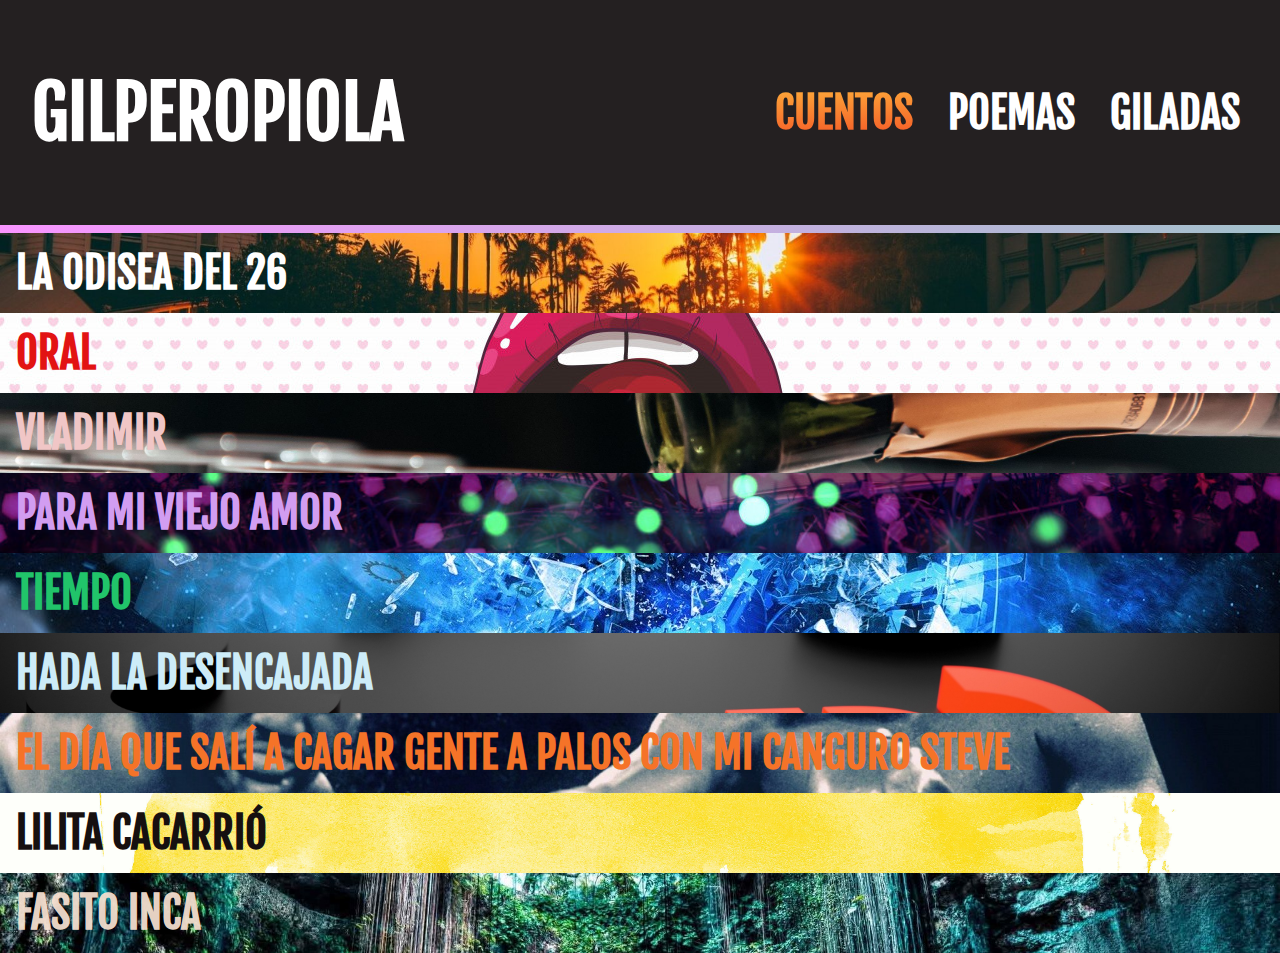
==== commit bf8dcabe: "v1.0?" ====
--- a/index.html
+++ b/index.html
@@ -19,7 +19,6 @@
 
   <link href="https://fonts.googleapis.com/css?family=Fjalla+One" rel="stylesheet">
   <link href="BebasNeue.ttf" rel="stylesheet">
-  <link href="ComicSans.ttf" rel="stylesheet">
 
   <script src="https://ajax.googleapis.com/ajax/libs/jquery/3.3.1/jquery.min.js"></script>
 
@@ -34,6 +33,7 @@
 
   $(document).ready(function () {
 
+    /* hover entry */
     $('.entry').hover(function () {
       let readLabel = $(this).children(".fifthWidth")
       readLabel.fadeIn(150)
@@ -42,6 +42,7 @@
       readLabel.fadeOut(150)
     })
 
+    /* hover tab */
     $('.tab').hover(function () {
       let classesArray = $(this).attr('class').split(/\s+/)
 
@@ -62,6 +63,7 @@
       $(this).removeClass("pointer")
     })
 
+    /* hover click */
     $('.tab').on("click", function () {
       $('.tab').each(function () {
         $(this).removeClass("tabSelected")
@@ -90,6 +92,29 @@
           break
       }
     })
+
+
+    /* poem click */
+    $('.poemHeader').on('click', function () {
+      $(this).next().slideToggle(300)
+    })
+
+    /* send mail */
+    $('#sendMailButton').on('click', function () {
+      $.ajax({
+        type: "POST",
+        url: "http://localhost:8067/v1/SendMail",
+        data: JSON.stringify({
+          "to": "ferra.main@gmail.com",
+          "subject": "Mensaje anónimo de gilperopiola.com!",
+          "html": "<html><head><title>Mensaje anónimo</title></head><body><div>" + $('#anonymousMessage').val() + "</div></body></html>"
+        }),
+        success: function () { alert("Mensaje enviado!") },
+        contentType: "application/json; charset=utf-8",
+        dataType: "json",
+      })
+    })
+
   })
 
 </script>
@@ -103,8 +128,7 @@
     <div class="right fullWidth alignRight">
       <h1 class="white fontHuge inlineBlock less1100fontMediumBig less750fontSmall tab tabSelected">CUENTOS</h1>
       <h1 class="white fontHuge marH32 inlineBlock less1100fontMediumBig less750fontSmall less750marH8 tab">POEMAS</h1>
-      <h1 class="white fontHuge marRight40 inlineBlock less1100fontMediumBig less750fontSmall tab">
-        GILADAS</h1>
+      <h1 class="white fontHuge marRight40 inlineBlock less1100fontMediumBig less750fontSmall tab">GILADAS</h1>
     </div>
   </div>
 
@@ -112,7 +136,7 @@
 
   <div id="cuentos">
     <div onclick="window.location.assign('./cuentos/la-odisea-del-26')"
-      class="entry height80 alignVertical alignLeft pointer bg26" style="background-color: #2e2a2a;">
+      class="entry height80 alignVertical alignLeft pointer hoverBrightness bg26" style="background-color: #2e2a2a;">
       <h1 class="fontHuge marLeft16 fourFifthsWidth less750fontBig" style="color: white;">LA ODISEA DEL 26</h1>
 
       <div class="alignRight fifthWidth" style="display: none">
@@ -120,7 +144,7 @@
       </div>
     </div>
     <div onclick="window.location.assign('./cuentos/oral')"
-      class="entry height80 alignVertical alignLeft pointer bgOral" style="background-color: #f1f1f1;">
+      class="entry height80 alignVertical alignLeft pointer hoverBrightness bgOral" style="background-color: #f1f1f1;">
       <h1 class="fontHuge marLeft16 fourFifthsWidth less750fontBig" style="color: #e21313;">ORAL</h1>
 
       <div class="alignRight fifthWidth" style="display: none">
@@ -128,7 +152,8 @@
       </div>
     </div>
     <div onclick="window.location.assign('./cuentos/vladimir')"
-      class="entry height80 alignVertical alignLeft pointer bgVladimir" style="background-color: #7e0707;">
+      class="entry height80 alignVertical alignLeft pointer hoverBrightness bgVladimir"
+      style="background-color: #7e0707;">
       <h1 class="fontHuge marLeft16 fourFifthsWidth less750fontBig" style="color: #f0c6c6;">VLADIMIR</h1>
 
       <div class="alignRight fifthWidth" style="display: none">
@@ -136,7 +161,8 @@
       </div>
     </div>
     <div onclick="window.location.assign('./cuentos/para-mi-viejo-amor')"
-      class="entry height80 alignVertical alignLeft pointer bgViejoAmor" style="background-color: #32198f;">
+      class="entry height80 alignVertical alignLeft pointer hoverBrightness bgViejoAmor"
+      style="background-color: #32198f;">
       <h1 class="fontHuge marLeft16 fourFifthsWidth less750fontBig " style="color: #d29df1;">PARA MI VIEJO AMOR</h1>
 
       <div class="alignRight fifthWidth" style="display: none">
@@ -144,7 +170,8 @@
       </div>
     </div>
     <div onclick="window.location.assign('./cuentos/tiempo')"
-      class="entry height80 alignVertical alignLeft pointer bgTiempo" style="background-color: #541e77;">
+      class="entry height80 alignVertical alignLeft pointer hoverBrightness bgTiempo"
+      style="background-color: #541e77;">
       <h1 class="fontHuge marLeft16 fourFifthsWidth less750fontBig" style="color: #21c46a;">TIEMPO</h1>
 
       <div class="alignRight fifthWidth" style="display: none">
@@ -152,7 +179,7 @@
       </div>
     </div>
     <div onclick="window.location.assign('./cuentos/hada-la-desencajada')"
-      class="entry height80 alignVertical alignLeft pointer bgHada" style="background-color: #649ee0;">
+      class="entry height80 alignVertical alignLeft pointer hoverBrightness bgHada" style="background-color: #649ee0;">
       <h1 class="fontHuge marLeft16 fourFifthsWidth less750fontBig" style="color: rgb(205, 236, 248);">HADA LA
         DESENCAJADA</h1>
 
@@ -161,7 +188,7 @@
       </div>
     </div>
     <div onclick="window.location.assign('./cuentos/el-dia-que-etc')"
-      class="entry height80 alignVertical alignLeft pointer bgSteve" style="background-color: #eb4a34;">
+      class="entry height80 alignVertical alignLeft pointer hoverBrightness bgSteve" style="background-color: #eb4a34;">
       <h1 class="fontHuge marLeft16 fourFifthsWidth less1100fontMedium  less750fontSmall" style="color: #f57328;">EL DÍA
         QUE SALÍ A CAGAR
         GENTE A PALOS CON
@@ -173,7 +200,8 @@
       </div>
     </div>
     <div onclick="window.location.assign('./cuentos/lilita-cacarrio')"
-      class="entry height80 alignVertical alignLeft pointer bgLilita" style="background-color: #dfe231;">
+      class="entry height80 alignVertical alignLeft pointer hoverBrightness bgLilita"
+      style="background-color: #dfe231;">
       <h1 class="fontHuge marLeft16 fourFifthsWidth less750fontBig" style="color: #161010;">LILITA
         CACARRIÓ</h1>
 
@@ -182,7 +210,8 @@
       </div>
     </div>
     <div onclick="window.location.assign('./cuentos/fasito-inca')"
-      class="entry height80 alignVertical alignLeft pointer bgFasitoInca" style="background-color: #3f9e3c;">
+      class="entry height80 alignVertical alignLeft pointer hoverBrightness bgFasitoInca"
+      style="background-color: #3f9e3c;">
       <h1 class="fontHuge marLeft16 fourFifthsWidth less750fontBig" style="color: #f5dfcff6;">FASITO INCA</h1>
 
       <div class="alignRight fifthWidth" style="display: none">
@@ -191,9 +220,9 @@
     </div>
   </div>
 
-
   <div id="poemas" style="display: none">
-    <div class="entry height80 alignVertical alignLeft pointer" style="background-color: #ac1793;">
+    <div class="entry height80 alignVertical alignLeft pointer hoverBrightness poemHeader"
+      style="background-color: #ac1793;">
       <h1 class="fontHuge marLeft16 fourFifthsWidth less750fontBig" style="color: #f8f8f8f6;">EL TERRIVIAJE</h1>
 
       <div class="alignRight fifthWidth" style="display: none">
@@ -201,55 +230,152 @@
       </div>
     </div>
 
-    <div class="entry height80 alignVertical alignLeft pointer" style="background-color: #a58736;">
+    <div class="white pad32 fontMedium lineHeight36px hidden" style="background-color: #96077e;">
+      viajemos sin viajar a algún lugar en nuestra mente </br>
+      en donde el agua fluya arriba y en zigzag como serpiente </br>
+      donde vivan las sirenas, correteando en la corriente </br>
+      cristalina y transparente cual mis besos en tu frente. </br></br>
+
+      hacele frente, dale que ya la siento está subiendo estás demente </br>
+      y flashamos con volar por la ciudad en parapente esquivando este cemento </br>
+      que cementa las ideas que las quema que las mata porque piensan diferente. </br></br>
+
+      y ya se siente, estamos bien arriba bien sumidos en el viaje olvidando el equipaje y charlando con un ente sin
+      pasado sin presente sin futuro, sin tus besos no soy nada y en la nada está re oscuro (cuando no estoy en el
+      viaje), y este viaje se repite se recicla se reinventa deja atrás la rima simple y se convierte simplemente aquí
+      en tormenta,
+      nuestro barco se lamenta, nuestro barco que es mi cama y que a las tres de la mañana fue testigo de otro viaje,
+      besos pagan el peaje y voy a mil por la autopista, aterrizando ya en la pista que es tu ombligo que es tu cuerpo
+      paro y sigo y desemboco liberando los estribos en tu boca que me toca y que me engulle paro y fluye y mi cordura
+      se destruye por completo y quedo quieto en tu espesura retornando a la mesura y acallando esta tormenta.</br></br>
+
+      Myriam Bregman presidenta.
+    </div>
+
+    <div class="entry height80 alignVertical alignLeft pointer hoverBrightness poemHeader"
+      style="background-color: #a58736;">
       <h1 class="fontHuge marLeft16 fourFifthsWidth less750fontBig" style="color: #f8f8f8f6;">PRISIÓN DE TELA</h1>
 
       <div class="alignRight fifthWidth" style="display: none">
         <h1 class="fontMediumBig marRight16 right white">LEER</h1>
       </div>
     </div>
-
-    <div class="entry height80 alignVertical alignLeft pointer" style="background-color: #34be4b;">
+    <div class="white pad32 fontMedium lineHeight36px hidden" style="background-color: #8c7024;">
+      Despierto cada día junto a mi piel correteando libre sobre las sábanas. Revoloteando piruetas mágicas por sobre el
+      aire, deslizándose imposiblemente sobre el oxígeno y la nada misma. En tanto piel, siendo y sintiendo y por qué no
+      sabiendo la prisión que se avecina. </br> </br>
+
+      Y entre etiquetas me aprisiono. Me pongo yo mismo barrotes, me cierro con llave, me coarto ser libre
+      hipocríticamente al salir de mi casa, es el frío que arrasa. </br> </br>
+
+      Y voy y vuelvo. </br> </br>
+
+      Y chau bufanda chau campera el cuello empieza a respirar. Chau bucito pantalones remerita y los calzones que mi
+      cuerpo está empezando a respirar. Chau caretas falsedades chau responsabilidades, que mi ser y mi existencia
+      aprisionados con violencia están radiando y empezando a respirar. </br> </br>
+
+      Pero las medias, las medias... no se discuten.
+    </div>
+
+    <div class="entry height80 alignVertical alignLeft pointer hoverBrightness poemHeader"
+      style="background-color: #34be4b;">
       <h1 class="fontHuge marLeft16 fourFifthsWidth less750fontBig" style="color: #236b2ff6;">LA MUJER TAUTOLOGÍA</h1>
 
       <div class="alignRight fifthWidth" style="display: none">
         <h1 class="fontMediumBig marRight16 right white">LEER</h1>
       </div>
     </div>
-
-    <div class="entry height80 alignVertical alignLeft pointer" style="background-color: #b13a16;">
+    <div class="white pad32 fontMedium lineHeight36px hidden" style="background-color: #24a53a;">
+      Lucía Lucía la mujer tautología </br>
+      vivía con la hermana de su madre: su tía </br>
+      hasta que un día se apropió de mi casa, que era mía. </br> </br>
+
+      En la terraza, arriba de mi casa ella vivía </br>
+      bajo el sol y las estrellas (y aunque forme parte de ellas) </br>
+      bajo el cielo que está arriba y sobre el piso que está abajo </br>
+      sin laburo ni trabajo: ni trabajo ella tenía. </br> </br>
+
+      Y es por eso que Lucía, en su final tautología </br>
+      comenzó su muerte cuando terminó su vida.
+    </div>
+
+    <div class="entry height80 alignVertical alignLeft pointer hoverBrightness poemHeader"
+      style="background-color: #b13a16;">
       <h1 class="fontHuge marLeft16 fourFifthsWidth less750fontBig" style="color: #3f0505f6;">LABIOS DE TUCA</h1>
 
       <div class="alignRight fifthWidth" style="display: none">
         <h1 class="fontMediumBig marRight16 right white">LEER</h1>
       </div>
     </div>
-
-    <div class="entry height80 alignVertical alignLeft pointer" style="background-color: #3b0f6d;">
+    <div class="white pad32 fontMedium lineHeight36px hidden" style="background-color: #923012;">
+      Labios de tuca de flores añejas </br>
+      Me prendo tus ojos me miran tus cejas </br>
+      Tu piel se resbala se quema se arde </br>
+      Qué importa si es tarde yo quiero tus secas
+    </div>
+
+    <div class="entry height80 alignVertical alignLeft pointer hoverBrightness poemHeader"
+      style="background-color: #3b0f6d;">
       <h1 class="fontHuge marLeft16 fourFifthsWidth less750fontBig" style="color: #f8f8f8f6;">DEVENIR</h1>
 
       <div class="alignRight fifthWidth" style="display: none">
         <h1 class="fontMediumBig marRight16 right white">LEER</h1>
       </div>
     </div>
-
-    <div class="entry height80 alignVertical alignLeft pointer" style="background-color: #cc7dbf;">
+    <div class="white pad32 fontMedium lineHeight36px hidden" style="background-color: rgb(43, 12, 78);">
+      Cuando el amor deviene obsesión </br>
+      Y la obsesión deviene en ruptura </br>
+      Vos galopás mi verga dura </br>
+      Y juntocamos la locura
+    </div>
+
+    <div class="entry height80 alignVertical alignLeft pointer hoverBrightness poemHeader"
+      style="background-color: #cc7dbf;">
       <h1 class="fontHuge marLeft16 fourFifthsWidth less750fontBig" style="color: #000000f6;">CONI CONITA</h1>
 
       <div class="alignRight fifthWidth" style="display: none">
         <h1 class="fontMediumBig marRight16 right white">LEER</h1>
       </div>
     </div>
-
-    <div class="entry height80 alignVertical alignLeft pointer" style="background-color: #78ac17;">
+    <div class="white pad32 fontMedium lineHeight36px hidden" style="background-color: #c168b3;">
+      Coni Conita, tu cara bonita </br>
+      Se mece en el cese del aire que ejerce </br>
+      Presión en mi pecho, estrecho es el lecho </br>
+      Que mira y respira, envuelto en canción </br>
+      Que canta el latido de mi corazón, </br>
+      Que baila al compás de este jazz que me das </br>
+      Cuando abrís y cerrás en un grito fugaz </br>
+      Tus labios, y escabio tu néctar, voraz </br>
+      Licuás y dejás a mi as sin momentos de paz </br>
+      Arrasás con tu cuerpo mi cuerpo, </br>
+      Elevás con tu alma mi alma, </br>
+      Disparo mi arma y es calma el momento perfecto </br>
+      No existe intelecto o razón </br>
+      No existe ni tiempo ni imaginación </br>
+      Es tu don, corazón, y jadeante </br>
+      Pretende un latido encontrar a su amante </br>
+      Pretende y lo alcanza </br>
+      Y yacés en mi panza, al fin de tu danza </br>
+      Tu cuerpo mi droga y vos Coni, mi transa.
+    </div>
+
+    <div class="entry height80 alignVertical alignLeft pointer hoverBrightness poemHeader"
+      style="background-color: #78ac17;">
       <h1 class="fontHuge marLeft16 fourFifthsWidth less750fontBig" style="color: #0c0505f6;">SOY GILPEROPIOLA</h1>
 
       <div class="alignRight fifthWidth" style="display: none">
         <h1 class="fontMediumBig marRight16 right white">LEER</h1>
       </div>
     </div>
-
-    <div class="entry height80 alignVertical alignLeft pointer" style="background-color: #68295d;">
+    <div class="white pad32 fontMedium lineHeight36px hidden" style="background-color: #689612;">
+      Soy gilperopiola y surfeando mi ola te pido una C y estaciono en tu cola. </br>
+      Soy gilperopi, soy irracional, qué fácil quedó el chiste del sexo anal. </br>
+      Soy gilpero, pero te espero y vos nada, cero. </br>
+      Soy gil y te quiero.
+    </div>
+
+    <div class="entry height80 alignVertical alignLeft pointer hoverBrightness poemHeader"
+      style="background-color: #68295d;">
       <h1 class="fontHuge marLeft16 fourFifthsWidth less750fontBig" style="color: #f8f8f8f6;">EL REINO DEL REINO DE PIPA
         NOVENA</h1>
 
@@ -257,37 +383,82 @@
         <h1 class="fontMediumBig marRight16 right white">LEER</h1>
       </div>
     </div>
-
-    <div class="entry height80 alignVertical alignLeft pointer" style="background-color: #2b67b4;">
+    <div class="white pad32 fontMedium lineHeight36px hidden" style="background-color: #501c47;">
+      El reino del reino de Pipa Novena </br>
+      Es un reino del reino en donde la cena </br>
+      Se come tus penas, apenas pensadas, </br>
+      Luego de luego de un duelo de espadas </br>
+      A tres estocadas, a menos que mezcles polvo de hadas, </br>
+      Pomelas rosadas y un toque de cal, arena y arena y arena y sal, </br>
+      Y digas me apena que solo por pena en el reino del reino de Pipa Novena </br>
+      Ya tenga condena, la cena se frena y la pena la come, la muerde la arranca </br>
+      La rompe la escupe la lanza destroza destruye le tira 3 bombas nucleares, qué pena qué pena qué pena mi cena.
+    </div>
+
+    <div class="entry height80 alignVertical alignLeft pointer hoverBrightness poemHeader"
+      style="background-color: #2b67b4;">
       <h1 class="fontHuge marLeft16 fourFifthsWidth less750fontBig" style="color: #1f0a0af6;">CARLOTA LA GOTA</h1>
 
       <div class="alignRight fifthWidth" style="display: none">
         <h1 class="fontMediumBig marRight16 right white">LEER</h1>
       </div>
     </div>
-
-    <div class="entry height80 alignVertical alignLeft pointer" style="background-color: #db9442;">
+    <div class="white pad32 fontMedium lineHeight36px hidden" style="background-color: #225392;">
+      Carlota la gota cayó en mi ventana, </br>
+      Sola, solita, sin ninguna hermana </br>
+      De miles, millones, más que hermanas clones </br>
+      Que sin pantalones salen a jugar </br>
+      Que aún sin razones empapan y mojan y limpian y sanan </br>
+      Inspiran, resbalan, y es loco el azar, que por cielo y no mar </br>
+      A la gota Carlota, atrás de este idiota la vino a posar. </br>
+    </div>
+
+    <div class="entry height80 alignVertical alignLeft pointer hoverBrightness poemHeader"
+      style="background-color: #db9442;">
       <h1 class="fontHuge marLeft16 fourFifthsWidth less750fontBig" style="color: #632968f6;">NUDE DEL ALMA</h1>
 
       <div class="alignRight fifthWidth" style="display: none">
         <h1 class="fontMediumBig marRight16 right white">LEER</h1>
       </div>
     </div>
-
-    <div class="entry height80 alignVertical alignLeft pointer" style="background-color: #979296;">
+    <div class="white pad32 fontMedium lineHeight36px hidden" style="background-color: #b7782f;">
+      Te mando una nude </br> </br>
+
+      Una nude del alma </br>
+      Una nude que alude al desnudo del nudo del alma, </br>
+      Una nude que es calma </br> </br>
+
+      Y esta nude, a su vez deja ver y entrever, a este ser </br>
+      Que me inspira, su boca una lira suspira palabras, mentira, suspira gorriones que vuelan y giran y multicolores y
+      llenos de flores impactan en mi corazón.
+    </div>
+
+    <div class="entry height80 alignVertical alignLeft pointer hoverBrightness poemHeader"
+      style="background-color: #979296;">
       <h1 class="fontHuge marLeft16 fourFifthsWidth less750fontBig" style="color: #fffffff6;">A VECES ESCRIBO</h1>
 
       <div class="alignRight fifthWidth" style="display: none">
         <h1 class="fontMediumBig marRight16 right white">LEER</h1>
       </div>
     </div>
+    <div class="white pad32 fontMedium lineHeight36px hidden" style="background-color: #797679;">
+      A veces escribo. A veces, no ahora. Bueno, en mi ahora en realidad sí, literalmente estoy presionando las teclas
+      en mi teclado, pero en tu ahora vos estás leyendo esto así que yo ya lo escribí, y en mi ahora estoy haciendo otra
+      cosa. Aunque esa cosa puede que también sea escribir, porque a veces escribo, y en ese caso sí escribo, a veces y
+      ahora.
+    </div>
   </div>
 
-
-
-
   <div id="giladas" style="display: none">
-
+    <span class="white fontBig mar16 block less750fontMediumBig">No sé qué giladas subir todavía o qué va a ser esta
+      sección, pero podés
+      dejarme un
+      mensaje anónimo.</span>
+
+    <input id="anonymousMessage" class="noBorder square fourFifthsWidth marHAuto height60 fjallaOne fontBig pad16"
+      placeholder="BARDEAME SI TE ANIMÁS, GIL" />
+    <button id="sendMailButton" style="background-color: #1975ff"
+      class="noBorder square fifthWidth minWidth300 marHAuto height60 fjallaOne fontBig pointer white marTop16 hoverBrightness">ENVIAR</button>
   </div>
 
 </body>
--- a/index.css
+++ b/index.css
@@ -16,52 +16,49 @@
 }
 
 .bg26 {
-    background: url("./cuentos/la-odisea-del-26/background.jpg");
+    background: url("./cuentos/la-odisea-del-26/preview.jpg");
     background-size: cover;
-    background-position-y: -282px;
+    background-position-x: 50%;
 }
 .bgOral {
-    background: url("./cuentos/oral/background.jpg");
+    background: url("./cuentos/oral/preview.jpg");
     background-size: cover;
-    background-position-y: 435px;
+    background-position-x: 50%;
 }
 .bgVladimir {
-    background: url("./cuentos/vladimir/background.jpg");
+    background: url("./cuentos/vladimir/preview.jpg");
     background-size: cover;
-    background-position-y: 300px;
+    background-position-x: 50%;
 }
 .bgViejoAmor {
-    background: url("./cuentos/para-mi-viejo-amor/background.jpg");
+    background: url("./cuentos/para-mi-viejo-amor/preview.jpg");
     background-size: cover;
-    background-position-y: 136px;
+    background-position-x: 50%;
 }
 .bgTiempo {
-    background: url("./cuentos/tiempo/background.jpg");
+    background: url("./cuentos/tiempo/preview.jpg");
     background-size: cover;
-    background-position-y: 378px;
+    background-position-x: 50%;
 }
 .bgHada {
-    background: url("./cuentos/hada-la-desencajada/background.jpg");
+    background: url("./cuentos/hada-la-desencajada/preview.jpg");
     background-size: cover;
-    background-position-y: 232px;
-
+    background-position-x: 50%;
 }
 .bgSteve {
-    background: url("./cuentos/el-dia-que-etc/background.jpg");
+    background: url("./cuentos/el-dia-que-etc/preview.jpg");
     background-size: cover;
-    background-position-y: 319px;
-
+    background-position-x: 50%;
 }
 .bgLilita {
-    background: url("./cuentos/lilita-cacarrio/background.jpg");
+    background: url("./cuentos/lilita-cacarrio/preview.jpg");
     background-size: cover;
-    background-position-y: 257px;
-
+    background-position-x: 50%;
 }
 .bgFasitoInca {
-    background: url("./cuentos/fasito-inca/background.jpg");
+    background: url("./cuentos/fasito-inca/preview.jpg");
     background-size: cover;
-    background-position-y: 280px;
+    background-position-x: 50%;
 }
 
 .wholeScreen {
@@ -86,30 +83,8 @@
     }
 }
 
-@font-face {
-    font-family: "Comic";
-    src: url("Comic.woff") format("woff");
-}
-
-.tabSelected {
-    font-family: "Comic";
-}
-
 @media screen and (max-height: 550px) {
     .landscapeHalfHeight {
         height: 50%!important;
     }
-}
-@media screen and (max-width: 1000px) {
-    .bgOral {
-        background-position-y: 330px;
-    }
-}
-@media screen and (max-width: 720px) {
-    .bg26 {
-        background-position-y: -190px;
-    }
-    .bgHada {
-        background-position-y: 170px;
-    }
 }--- a/CSSHelpers/Effects.css
+++ b/CSSHelpers/Effects.css
@@ -71,3 +71,7 @@
     50%{background-position:100% 50%}
     100%{background-position:0% 50%}
 }
+
+.hoverBrightness:hover {
+    filter: brightness(80%);
+}--- a/CSSHelpers/Font.css
+++ b/CSSHelpers/Font.css
@@ -70,4 +70,8 @@
 
 .lineHeight10 {
     line-height: 10em;
+}
+
+.lineHeight36px {
+    line-height: 36px;
 }--- a/CSSHelpers/Size.css
+++ b/CSSHelpers/Size.css
@@ -102,6 +102,10 @@
     min-height: 80px;
 }
 
+.minWidth300 {
+    min-width: 300px;
+}
+
 .maxWidth300 {
     max-width: 300px;
 }
--- a/CSSHelpers/Space.css
+++ b/CSSHelpers/Space.css
@@ -89,10 +89,6 @@
     padding-top: 16px;
 }
 
-.pad16 {
-    padding: 16px;
-}
-
 .padLeft24 {
     padding-left: 24px;
 }
@@ -248,6 +244,10 @@
 
 .marTop16 {
     margin-top: 16px;
+}
+
+.mar16 {
+    margin: 16px;
 }
 
 .marH16 {
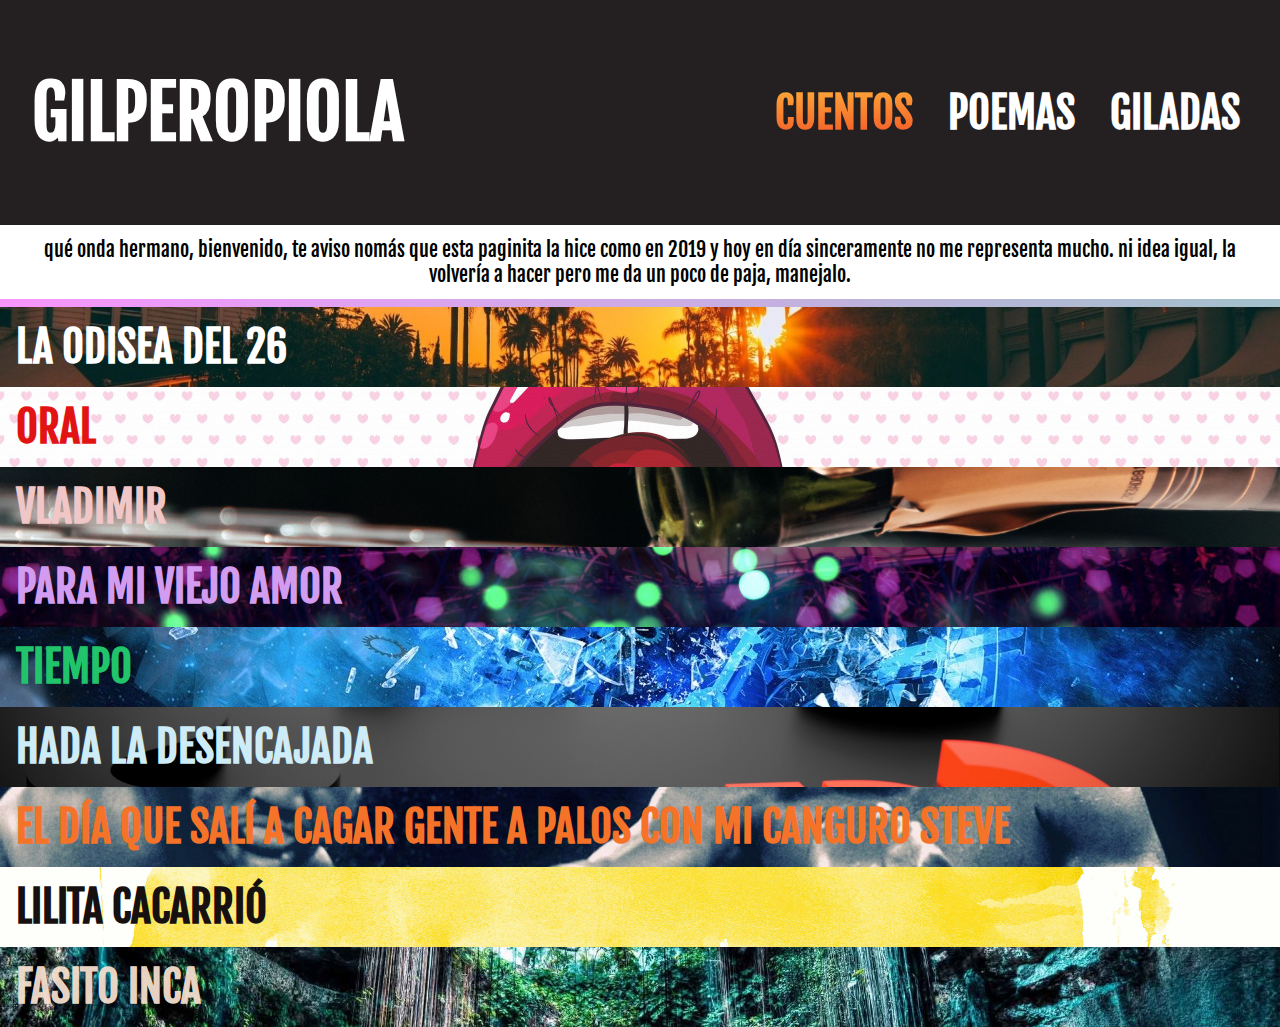
==== commit 477499af: "Google ads" ====
--- a/index.html
+++ b/index.html
@@ -2,6 +2,15 @@
 <html lang="en">
 
 <head>
+
+  <!-- Google Tag Manager -->
+  <script>(function(w,d,s,l,i){w[l]=w[l]||[];w[l].push({'gtm.start':
+  new Date().getTime(),event:'gtm.js'});var f=d.getElementsByTagName(s)[0],
+  j=d.createElement(s),dl=l!='dataLayer'?'&l='+l:'';j.async=true;j.src=
+  'https://www.googletagmanager.com/gtm.js?id='+i+dl;f.parentNode.insertBefore(j,f);
+  })(window,document,'script','dataLayer','GTM-5J9TLQS');</script>
+  <!-- End Google Tag Manager -->
+
   <meta charset="utf-8">
   <meta name="viewport"
     content="width=device-width, initial-scale=0.86, maximum-scale=3.0, minimum-scale=0.86, user-scalable=no">
@@ -103,7 +112,7 @@
     $('#sendMailButton').on('click', function () {
       $.ajax({
         type: "POST",
-        url: "http://localhost:8067/v1/SendMail",
+        url: "http://gilperopiola.com:9004/v1/SendMail",
         data: JSON.stringify({
           "to": "ferra.main@gmail.com",
           "subject": "Mensaje anónimo de gilperopiola.com!",
@@ -122,6 +131,13 @@
 <!------------------------------------------------------------------------------>
 
 <body>
+
+  <!-- Google Tag Manager (noscript) -->
+  <noscript><iframe src="https://www.googletagmanager.com/ns.html?id=GTM-5J9TLQS"
+  height="0" width="0" style="display:none;visibility:hidden"></iframe></noscript>
+  <!-- End Google Tag Manager (noscript) -->
+  
+
   <div class="quarterHeight tertiaryBack alignVertical landscapeHalfHeight bg">
     <h1 class="white fontEnormous marH32 left inlineBlock less1100fontHuge less750fontBig">GILPEROPIOLA</h1>
 
@@ -130,6 +146,10 @@
       <h1 class="white fontHuge marH32 inlineBlock less1100fontMediumBig less750fontSmall less750marH8 tab">POEMAS</h1>
       <h1 class="white fontHuge marRight40 inlineBlock less1100fontMediumBig less750fontSmall tab">GILADAS</h1>
     </div>
+  </div>
+
+  <div style="background: white; padding: 12px; font-size: 20px;">
+    qué onda hermano, bienvenido, te aviso nomás que esta paginita la hice como en 2019 y hoy en día sinceramente no me representa mucho. ni idea igual, la volvería a hacer pero me da un poco de paja, manejalo.
   </div>
 
   <div class="height8 fullWidth gradientEffect"></div>
